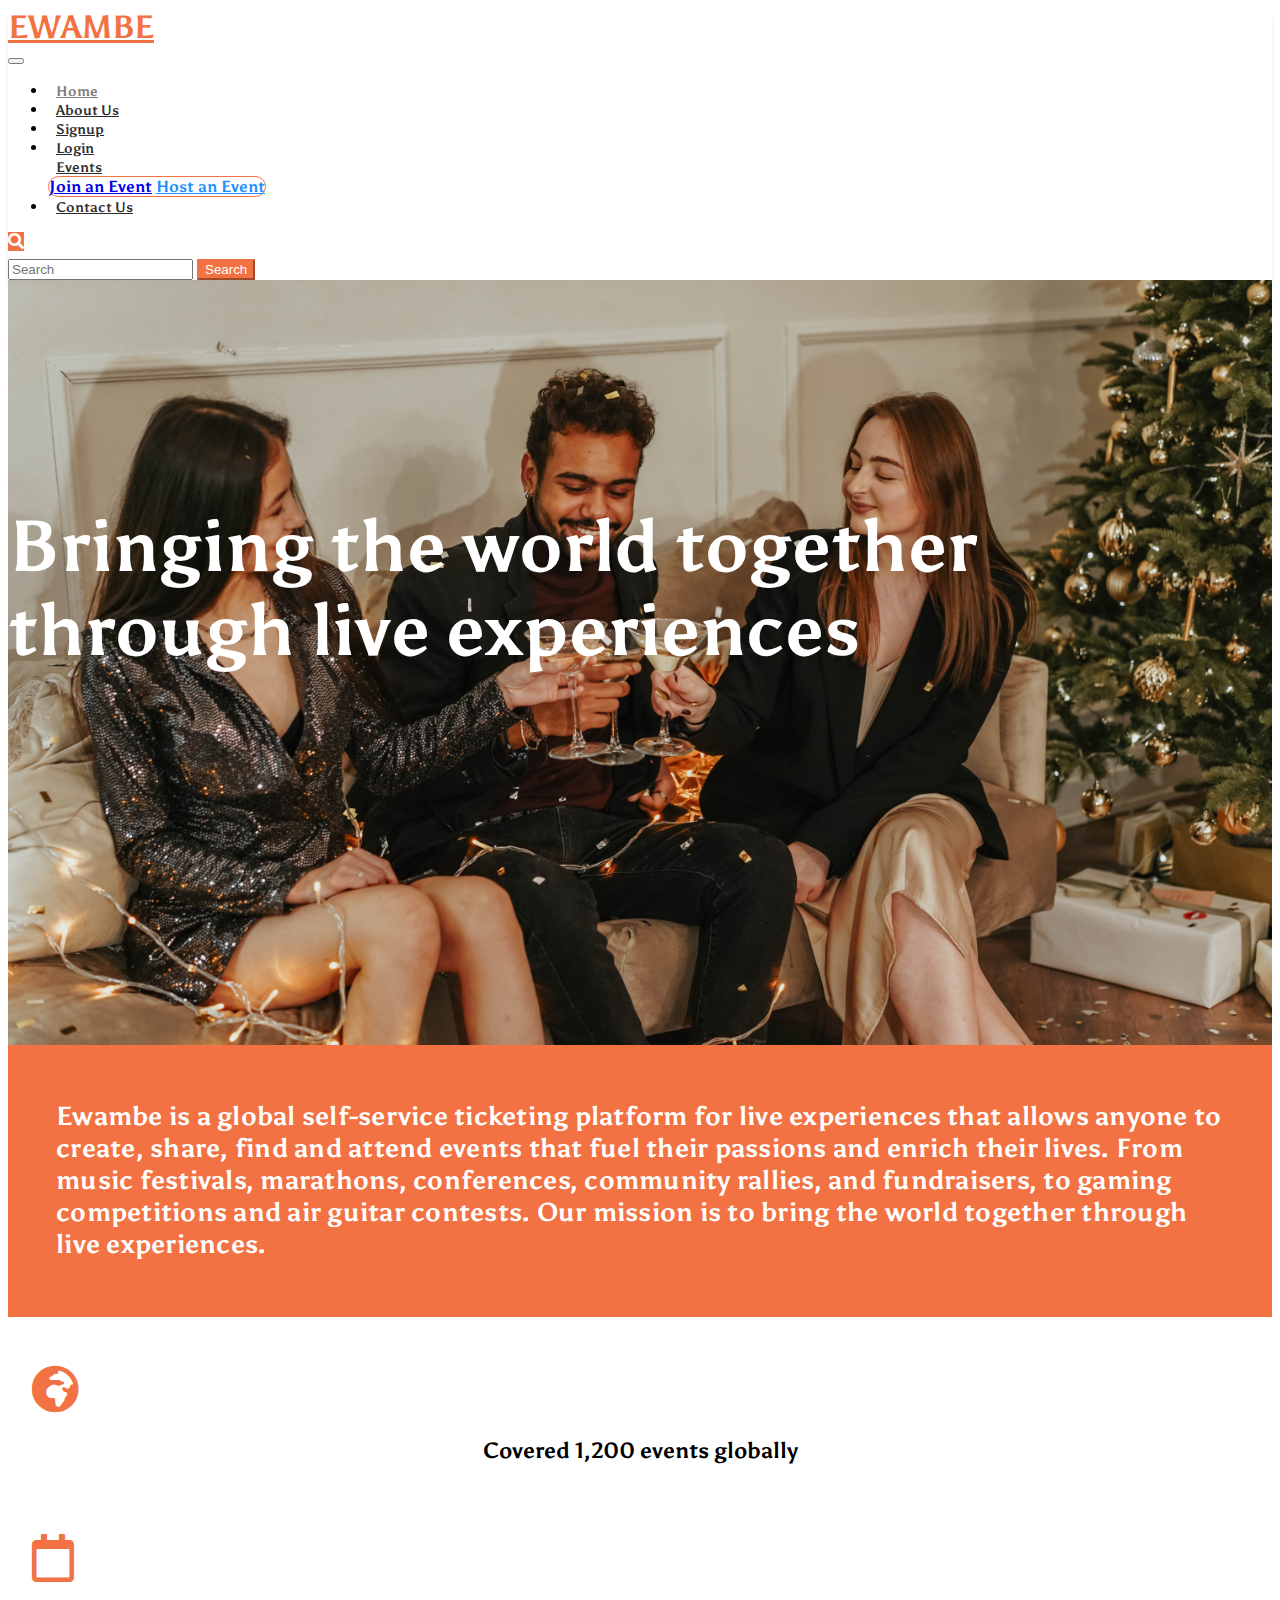
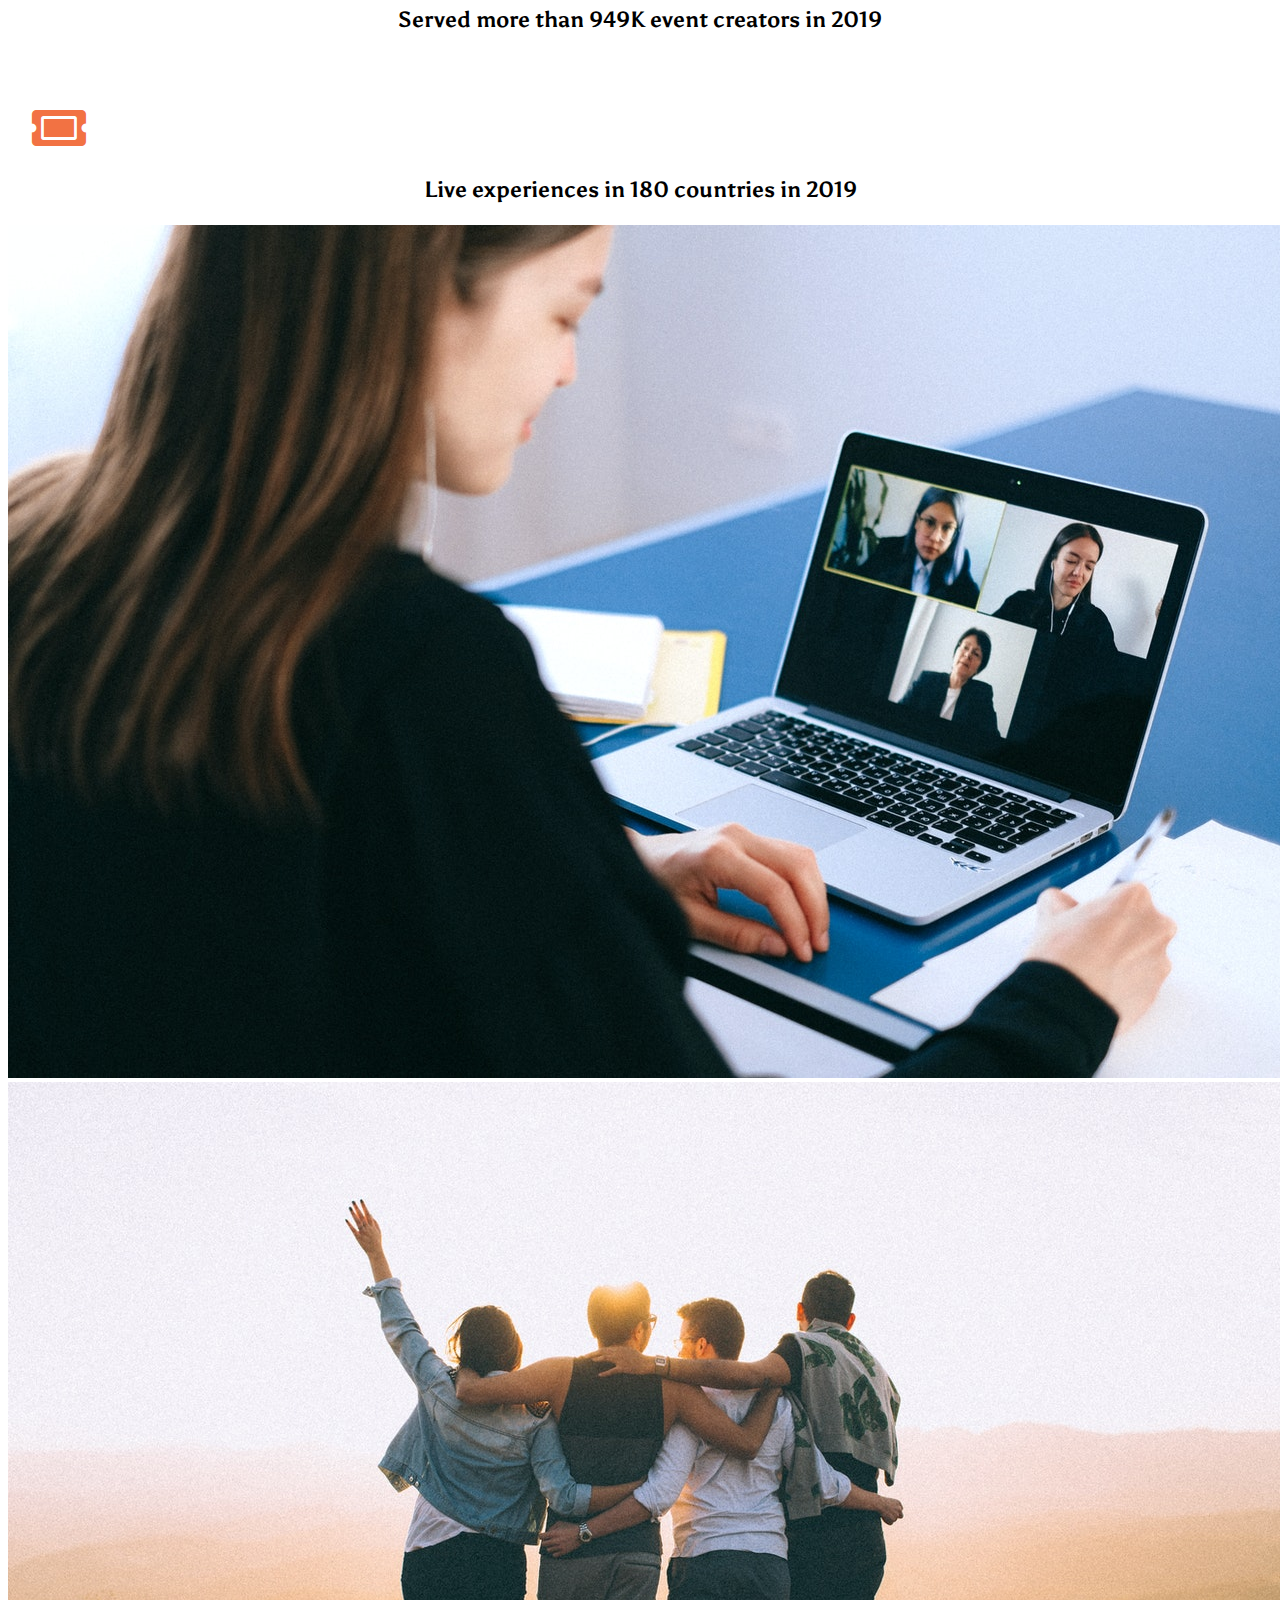
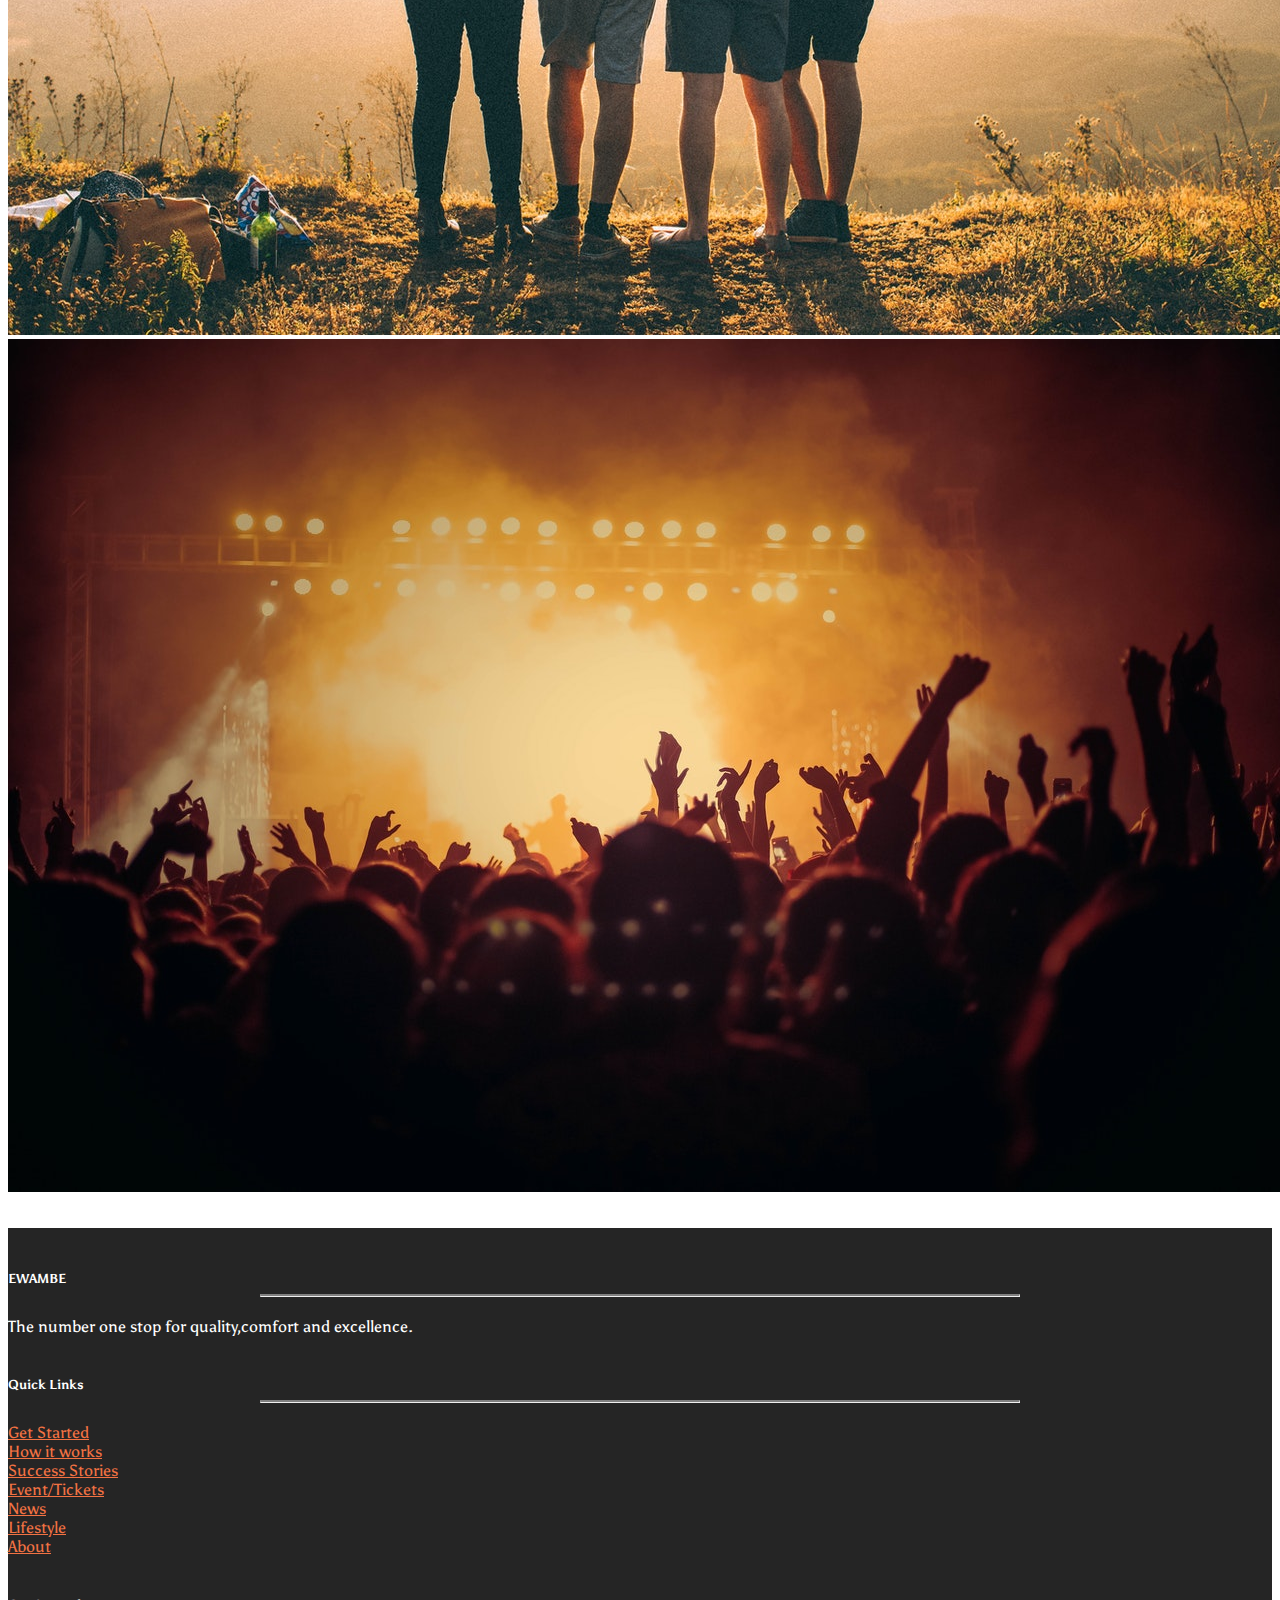
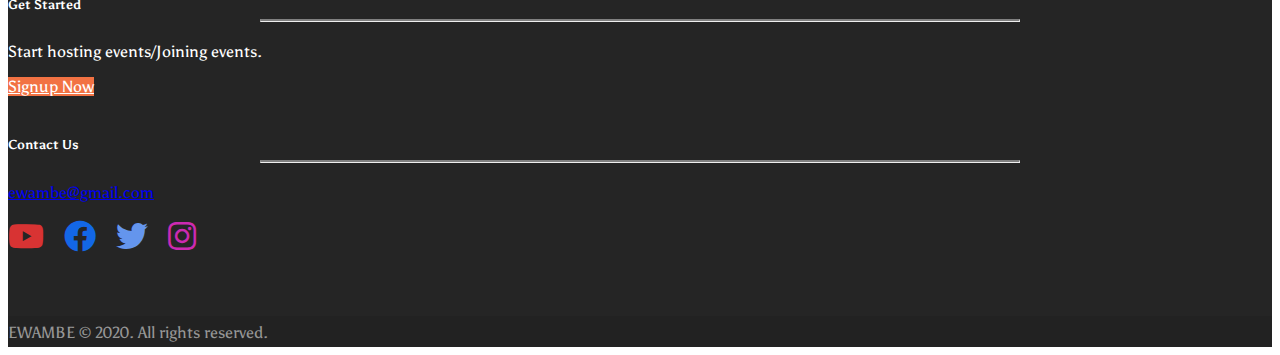
==== about.html @ 55161446 "First Commit" ====
<!doctype html>
<html lang="en">
  <head>
    <!-- Required meta tags -->
    <meta charset="utf-8">
    <meta name="viewport" content="width=device-width, initial-scale=1, shrink-to-fit=no">

    <!-- Bootstrap CSS -->
    <link href='https://fonts.googleapis.com/css?family=Asul' rel='stylesheet'>
    <link rel="stylesheet" href="Assets/css/all.css">
    <link rel="stylesheet" href="https://cdn.jsdelivr.net/npm/bootstrap@4.5.3/dist/css/bootstrap.min.css" integrity="sha384-TX8t27EcRE3e/ihU7zmQxVncDAy5uIKz4rEkgIXeMed4M0jlfIDPvg6uqKI2xXr2" crossorigin="anonymous">
    <link rel="stylesheet" href="Assets/css/style.css">

    <title>Ewambe - About Us</title>
  </head>
  <body>

      <!--Sticky-Navbar -->
      <div class="container-fluid sticky-top">
        <div class="row box-shadow">
                <div class="col-md-3 text-center ">
                    <a class="navbar-brand orange-bold site-logo mt-a" href="index.html">EWAMBE</a>
                </div>

                <div class="col">
                    <nav class="navbar navbar-expand-lg navbar-light">
                            <button class="navbar-toggler" type="button" data-toggle="collapse" data-target="#navbarNavDropdown" aria-controls="navbarNavDropdown" aria-expanded="false" aria-label="Toggle navigation">
                            <span class="navbar-toggler-icon"></span>
                            </button>

                            <div class="collapse navbar-collapse" id="navbarNavDropdown">
                                <ul class="navbar-nav">
                                    <li class="nav-item active">
                                    <a class="nav-link" href="index.html">Home <span class="sr-only">(current)</span></a>
                                    </li>
                                    <li class="nav-item">
                                        <a class="nav-link" href="about.html">About Us</a>
                                    </li>
                                    <li class="nav-item">
                                    <a class="nav-link" href="signup.html">Signup</a>
                                    </li>
                                    <li class="nav-item">
                                        <a class="nav-link" href="login.html">Login</a>
                                    </li>
                                    <li class="nav-item dropdown">
                                    <a class="nav-link dropdown-toggle" href="#" id="navbarDropdownMenuLink" role="button" data-toggle="dropdown" aria-haspopup="true" aria-expanded="false">
                                        Events
                                    </a>
                                    <div class="dropdown-menu" aria-labelledby="navbarDropdownMenuLink">
                                        <a class="dropdown-item" href="#">Join an Event</a>
                                        <a class="dropdown-item stand-out" href="#">Host an Event</a>
                                    </div>
                                    </li>
                                    <li class="nav-item">
                                        <a class="nav-link" href="#">Contact Us</a>
                                    </li>
                                </ul>
                            </div>
                            
                    <div>
                        <a class="btn" data-toggle="collapse" href="#collapseExample" role="button" aria-expanded="false" aria-controls="collapseExample">
                            <i class="fas fa-search"></i>
                        </a>
                    </div>
                    <div class="collapse" id="collapseExample">
                        <div class="card card-body ml-2">
                            <form class="form-inline">
                                <input class="form-control mr-sm-2" type="search" placeholder="Search" aria-label="Search">
                                <button class="btn orange-button my-2 my-sm-0" type="submit">Search</button>
                            </form>
                        </div>
                    </div>
                    </nav>
                </div>
        </div>
  </div>

  <div class="image-div">
    <div class="about-image full-width-img text-center">
        <h1 class="m-a about-head">
            Bringing the world together through live experiences
        </h1>
    </div>
  </div>

  <div class="about-info">
      <div class="write-up text-center">
        Ewambe is a global self-service ticketing platform for live experiences that allows anyone to create, share,
         find and attend events that fuel their passions and enrich their lives.
         From music festivals, marathons, conferences, community rallies, and fundraisers, to gaming competitions and air guitar contests.
          Our mission is to bring the world together through live experiences.
      </div>
  </div>

  <div class="container">
        <div class="row">
                <div class="col-sm-4 text-center">
                        <div class="row justify-center">
                                <i class="fas fa-globe-africa icn-color"></i>
                        </div>

                        <div class="icn-content">
                                Covered 1,200 events globally
                        </div>
            
                </div>
                <div class="col-sm-4 justify-center">
                        <div class="row justify-center">
                            <i class="far fa-calendar icn-color"></i>
                        </div>

                        <div class="icn-content">
                            Served more than 949K event creators in 2019
                        </div>
                </div>
                <div class="col-sm-4 justify-center">
                        <div class="row justify-center">
                            <i class="fas fa-ticket-alt icn-color"></i>
                        </div>

                        <div class="icn-content">
                            Live experiences in 180 countries in 2019
                        </div>
                </div>
        </div>
  </div>

  <div class="container-fluid mb-3">

        <div class="row">
                <div class="col-sm-4">
                        <div class="img-holder">
                            <a href="#">
                                <img src="Assets/Images/pexels-anna-shvets-4226140.jpg" alt="..." class="img-fluid">
                                <div class="overlay">
                                    <div class="text">
                                         <h3>
                                              Host Events
                                         </h3> 
                                    </div>
                                </div>
                            </a>                            
                        </div>
                </div>
                <div class="col-sm-4">
                        <div class="img-holder">
                            <a href="#">
                                <img src="Assets/Images/pexels-helena-lopes-4453153.jpg" alt="..." class="img-fluid">
                                <div class="overlay">
                                    <div class="text">
                                        <h3>
                                            Discover Events
                                        </h3> 
                                    </div>
                                </div>
                            </a>
                        </div>
                </div>
                <div class="col-sm-4">
                        <div class="img-holder">
                            <a href="#">
                                <img src="Assets/Images/pexels-vishnu-r-nair-1105666.jpg" alt="..." class="img-fluid">
                                <div class="overlay">
                                    <div class="text">
                                        <h3>
                                            Join an Event
                                        </h3>
                                    </div>
                                </div>
                            </a>
                        </div>
                </div>
        </div>

  </div>

  <footer id="footer" class="footer-1">
    <div class="main-footer widgets-dark typo-light">
        <div class="container">
            <div class="row text-center">
            
                <div class="col-xs-12 col-sm-6 col-md-3">
                    <div class="widget subscribe no-box">
                        <h5 class="widget-title">EWAMBE <hr class="rule"></h5></h5>
                        <p>The number one stop for quality,comfort and excellence. </p>
                    </div>
                </div>
                
                <div class="col-xs-12 col-sm-6 col-md-3">
                    <div class="widget no-box">
                        <h5 class="widget-title">Quick Links <hr class="rule"></hr> </h5>
                        <ul class="thumbnail-widget">
                            <li>
                                <div class="thumb-content"><a href="#.">Get Started</a></div>	
                            </li>
                            <li>
                                <div class="thumb-content"><a href="#.">How it works</a></div>	
                            </li>
                            <li>
                                <div class="thumb-content"><a href="#.">Success Stories</a></div>	
                            </li>
                            <li>
                                <div class="thumb-content"><a href="#.">Event/Tickets</a></div>	
                            </li>
                            <li>
                                <div class="thumb-content"><a href="#.">News</a></div>	
                            </li>
                            <li>
                                <div class="thumb-content"><a href="#.">Lifestyle</a></div>	
                            </li>
                            <li>
                                <div class="thumb-content"><a href="#.">About</a></div>	
                            </li>
                        </ul>
                    </div>
                </div>
                
                <div class="col-xs-12 col-sm-6 col-md-3">
                    <div class="widget no-box">
                        <h5 class="widget-title">Get Started <hr class="rule"></hr> </h5>
                        <p>Start hosting events/Joining events.</p>
                        <a class="btn orange-button" href="#" target="_blank">Signup Now</a>
                    </div>
                </div>
                
                <div class="col-xs-12 col-sm-6 col-md-3">
                    
                    <div class="widget no-box">
                    <h5 class="widget-title">Contact Us <hr class="rule"></hr></h5>
                    
                    <p><a href="mailto:#" title="Ewambe">ewambe@gmail.com</a></p>
                        <ul class="social-footer2">
                            <li class=""><a title="youtube" target="_blank" href="#/"><i class="fab fa-youtube yt"></i></a></li>
                            <li class=""><a href="#" target="_blank" title="Facebook"><i class="fab fa-facebook fb"></i></a></li>
                            <li class=""><a href="#" target="_blank" title="Twitter"><i class="fab fa-twitter tt"></i></a></li>
                            <li class=""><a title="instagram" target="_blank" href="#/"><i class="fab fa-instagram ig"></i></a></li>
                        </ul>
                    </div>
                </div>
            
            </div>
        </div>
    </div>
      
    <div class="footer-copyright">
        <div class="container">
            <div class="row">
                <div class="col-md-12 text-center">
                    <p>EWAMBE © 2020. All rights reserved.</p>
                </div>
            </div>
        </div>
    </div>
    </footer>


    <!-- Optional JavaScript; choose one of the two! -->

    <!-- Option 1: jQuery and Bootstrap Bundle (includes Popper) -->
    <script src="https://code.jquery.com/jquery-3.5.1.slim.min.js" integrity="sha384-DfXdz2htPH0lsSSs5nCTpuj/zy4C+OGpamoFVy38MVBnE+IbbVYUew+OrCXaRkfj" crossorigin="anonymous"></script>
    <script src="https://cdn.jsdelivr.net/npm/bootstrap@4.5.3/dist/js/bootstrap.bundle.min.js" integrity="sha384-ho+j7jyWK8fNQe+A12Hb8AhRq26LrZ/JpcUGGOn+Y7RsweNrtN/tE3MoK7ZeZDyx" crossorigin="anonymous"></script>
    <script src="Assets/js/bootstrap.min.js"></script>

    <!-- Option 2: jQuery, Popper.js, and Bootstrap JS
    <script src="https://code.jquery.com/jquery-3.5.1.slim.min.js" integrity="sha384-DfXdz2htPH0lsSSs5nCTpuj/zy4C+OGpamoFVy38MVBnE+IbbVYUew+OrCXaRkfj" crossorigin="anonymous"></script>
    <script src="https://cdn.jsdelivr.net/npm/popper.js@1.16.1/dist/umd/popper.min.js" integrity="sha384-9/reFTGAW83EW2RDu2S0VKaIzap3H66lZH81PoYlFhbGU+6BZp6G7niu735Sk7lN" crossorigin="anonymous"></script>
    <script src="https://cdn.jsdelivr.net/npm/bootstrap@4.5.3/dist/js/bootstrap.min.js" integrity="sha384-w1Q4orYjBQndcko6MimVbzY0tgp4pWB4lZ7lr30WKz0vr/aWKhXdBNmNb5D92v7s" crossorigin="anonymous"></script>
    -->
  </body>
</html>
---- Assets/css/style.css ----
/* Root Variables */
:root{
    --primary-font-color: #f27243!important;
    --secondary-font-color:dodgerblue!important;
    --primary-background:  #f27243!important;
    --secondary-background: #e26234 !important;
    --event-background: #e2e2e2!important;
    --white-text: #fff;
    --green:rgb(81, 177, 81)!important;
}

html{
    scroll-behavior: smooth;
}
body{
    font-family: Asul;
}
/* Utilities */
.orange{
    color: var(--primary-font-color);
}
.bg-orange{
    background-color: var(--primary-background);
}
.orange-bold{
    color: var(--primary-font-color);
    
    font-weight: bold;
}
.orange-button{
    background-color: none!important;
    color: var(--primary-font-color);
    border-color: var(--primary-font-color);
}
.bg-grey{
    background-color: rgb(242, 241, 241);
    border-radius: 15px;
}
.m-a{
    margin: auto!important;
}
.mt-a{
    margin-top: auto!important;
}
.mb-3{
    margin-bottom: 2em!important;
}

/* Content Styles */
.site-logo{
    font-size: 2rem;
}
.site-logo:hover{
    color: var(--primary-font-color);
} 
.orange-button:hover{color: white;
background-color: var(--secondary-background);
border-color: var(--secondary-background);
-webkit-box-shadow: 0 15px 30px rgba(0, 0, 0, 0.1);
-moz-box-shadow: 0 15px 30px rgba(0, 0, 0, 0.1);
-ms-box-shadow: 0 15px 30px rgba(0, 0, 0, 0.1);
-o-box-shadow: 0 15px 30px rgba(0, 0, 0, 0.1);
box-shadow: 0 15px 30px rgba(0, 0, 0, 0.1);
-webkit-transition: all 250ms ease-in-out 0s;
-moz-transition: all 250ms ease-in-out 0s;
-ms-transition: all 250ms ease-in-out 0s;
-o-transition: all 250ms ease-in-out 0s;
transition: all 250ms ease-in-out 0s;
}
.orange-button:active{color: white;
    background-color: var(--secondary-background);
}
.m-a{
    margin: auto !important;
}
.navbar-light .navbar-nav .nav-link {
    color: rgba(0, 0, 0, 0.823);
}
.navbar-light .navbar-nav .nav-link:hover{
    color:var(--primary-font-color) ;
}
.dropdown-item:hover{
    background-color: var(--primary-background) ;
    color: white;
}
.active .nav-link{
    color: rgb(128, 126, 126)!important;
}
.stand-out{
    color: dodgerblue;
}
.stand-out:hover{
    color: white;
}
.dropdown-menu{
    border: 1px solid var(--primary-background)!important;
    border-radius: 1rem!important;
}
.nav-item{
    margin-right: 2rem;
    font-weight: bold;
}
.card {
    position: relative;
    display: -ms-flexbox;
    display: flex;
    -ms-flex-direction: column;
    flex-direction: column;
    min-width: 0;
    word-wrap: break-word;
    background-color: #fff;
    background-clip: border-box;
    border: none;
    border-radius: .25rem;
    margin-top: .5em;
}

/* .card-body {
    padding:0!important;
} */
.box-shadow{
    -webkit-box-shadow: 0px 8px 6px -2px rgba(214,211,214,1);
    -moz-box-shadow: 0px 8px 6px -2px rgba(214,211,214,1);
    box-shadow: 0px 8px 6px -2px rgba(214,211,214,1); 
}
.event-title{
    font-size: 3.25rem;
    line-height: 4rem;
    display: block;
    color:var(--primary-font-color);
}
.spaced-paragraph{
    margin: 1rem 0;
}
.sticky-top .box-shadow{
    background-color: white;
}
.full-width-img {
    width: 100%;
    height: auto;
}
@media (min-width: 992px){
    .navbar-expand-lg .navbar-nav .nav-link {
        padding-right: .5rem;
        padding-left: .5rem;
        font-size: .9rem;
    }
}
.get-started{
    font-family: Neue Plak,-apple-system,BlinkMacSystemFont,Roboto,Helvetica Neue,Helvetica,Tahoma,Arial,sans-serif;
    -webkit-font-smoothing: antialiased;
    letter-spacing: normal;
    -webkit-box-direction: normal;
    font-size: .9em;
    font-weight: 800;
    line-height: 32px;
    text-decoration: none;
    display: flex;
    -webkit-box-align: center;
    align-items: center;
    background-color:var(--primary-background);
    border-radius: 100px;
    padding: 12px 16px 12px 18px;
    color: #fff;
    width: fit-content;
}
.get-started:hover{
    background-color:var(--secondary-background);
    text-decoration: none;
    color: white;
    -webkit-box-shadow: 0 15px 30px rgba(0, 0, 0, 0.1);
    -moz-box-shadow: 0 15px 30px rgba(0, 0, 0, 0.1);
    -ms-box-shadow: 0 15px 30px rgba(0, 0, 0, 0.1);
    -o-box-shadow: 0 15px 30px rgba(0, 0, 0, 0.1);
    box-shadow: 0 15px 30px rgba(0, 0, 0, 0.1);
    -webkit-transition: all 250ms ease-in-out 0s;
    -moz-transition: all 250ms ease-in-out 0s;
    -ms-transition: all 250ms ease-in-out 0s;
    -o-transition: all 250ms ease-in-out 0s;
    transition: all 250ms ease-in-out 0s;
    }
.title-sub{
    font-weight: 400;
    font-size: 1.5em;
    color: black;
}
.icon-space{
    margin-left: .5em;
}
.card-cnt {
    background: var( --event-background);
    padding: 30px 40px 40px 40px;
    margin-bottom: 30px;
}
.info-about-post {
    color: var(--primary-font-color);
    font-size: 13px;
    margin-bottom: 0;
    font-family: Verdana;
    font-weight: bold;
}
.cardd:hover{
    -webkit-box-shadow: 0px 4px 10px 0px rgba(163,161,163,1);
    -moz-box-shadow: 0px 4px 10px 0px rgba(163,161,163,1);
    box-shadow: 0px 4px 10px 0px rgba(163,161,163,1);
}
.cardd{
    -webkit-box-shadow: 0 16px 64px -16px rgba(46,55,77,.1);
    box-shadow: 0 16px 64px -16px rgba(46,55,77,.1);
}
.cardd a{
    color: black;
}
.cardd a:hover{
    color:initial;
    text-decoration: none;
}
.online-events{
    margin-top:1em;
    font-size: 2rem;
    line-height: 2rem;
    padding-bottom: 1.5em;
    font-weight: bold;
    color: var(--primary-font-color);
}


/* About Page */
.image-div{
width: 100%;
margin-right: auto;
margin-left: auto;
}
.image-container{
    width: 100%;
    margin-right: auto;
    margin-left: auto;
}

.about-image {
    position: relative;
    height: 85vh;
    width: 100%;
    margin: 0;
    background: url(../Images/pexels-olia-danilevich-5911468.jpg) center center no-repeat;
    background-size: cover;
}

.about-head{
    color: var(--white-text);
    padding-top: 25vh;
    font-size: 4.5em;
    line-height: 5.25rem;
    overflow: hidden;
}
.about-info{
    background-color: var(--primary-font-color);
    padding: 3.5rem 3rem;
    margin: auto;
}

.write-up{
    color: var(--white-text);
    font-weight: 700;
    font-size: 1.6rem;
    line-height: 2rem;
    letter-spacing: .25px;
    margin-right: -.25px;
}

.icn-color{
    color: var(--primary-font-color);
    font-size: 3rem;
    padding: 1em .5em .5em .5em;
}

.justify-center{
    justify-content: center;
}

.icn-content{
    font-size: 1.4rem;
    text-align: center;
    font-weight: 600;
    margin-bottom: 1em;
}

.img-holder {
    position: relative;
    width: 100%;
}

.overlay {
    position: absolute;
    top: 0;
    bottom: 0;
    left: 0;
    right: 0;
    height: 100%;
    width: 100%;
    margin: 0;
    opacity: 0;
    transition: .5s ease;
    background-color: rgba(84, 81, 80, 0.734);
  }
.img-holder:hover .overlay {
    opacity: 0.8;
}
  .text {
    color: rgb(255, 255, 255);
    font-weight: bolder;
    position: absolute;
    margin: auto auto;
    top: 50%;
    left: 50%;
    -webkit-transform: translate(-50%, -50%);
    -ms-transform: translate(-50%, -50%);
    transform: translate(-50%, -50%);
    text-align: center;
}

/* Signup */
/* .signup-margin{

} */
.signup-form{
    max-width: 350px;
    width: 100%;
    margin:auto;
}
.signup-margin{
    padding: 2.5em;
}
.signup-margin h1{
    color: var(--primary-font-color);
}
.signup-submit-btn{
    background-color: white;
    color: var(--primary-font-color);
    border-color: var(--primary-font-color);
}
.signup-submit-btn:hover{
    background-color: var(--secondary-background);
    color: #fff;
    border-color: var(--secondary-background);
}
.demarcation{
    font-weight: bold;
    font-size: 2em;
}
.signin-option1 a{
    color: white!important;
    padding: 10px;
    background-color:rgb(216, 51, 51);;
    border-radius: 20px;
    margin: .5em auto!important;
}
.signin-option1 a:hover{
    text-decoration: none;
}

.signin-option2 a{
    color: white!important;
    padding: 10px;
    background-color: dodgerblue;
    border-radius: 20px;
    margin: .5em auto!important;
}
.signin-option2 a:hover{
    text-decoration: none;
}

.signin-option3 a{
    color: white!important;
    padding: 10px;
    background-color: cornflowerblue;
    border-radius: 20px;
    margin: .5em auto!important;
}
.signin-option3 a:hover{
    text-decoration: none;
}

.or-line{
    width: 100px;
    margin: auto;
    font-weight: bold;
}

.fnt-orange{
    color: var(--primary-font-color);
}

/* Select Account Page */

.box-det{
    height: auto;
    width: 80%;
    padding-bottom: 2em;
}

.box-det h2{
    color: var(--primary-font-color);
}

.select-user{
    position: absolute;
    bottom: 0;
    left:50;
}


.select-user .sel{
    color: var(--secondary-font-color);
    font-size: 1.5em;
}

.green{
    color: var(--green);
}

/* Business Account Navar */

/* Dropdown Button */
.dropbtn {
    background-color:var(--primary-background);
    color: white;
    padding: .5em;
    font-size: 16px;
    border: 1px solid transparent;
    border-radius: 20px;
  }
  
  /* The container <div> - needed to position the dropdown content */
  .dropdown {
    position: relative;
    display: inline-block;
  }
  
  /* Dropdown Content (Hidden by Default) */
  .dropdown-content {
    display: none;
    position: absolute;
    background-color: #f1f1f1;
    min-width: 160px;
    box-shadow: 0px 8px 16px 0px rgba(0,0,0,0.2);
    z-index: 1;
  }
  
  /* Links inside the dropdown */
  .dropdown-content a {
    color: black;
    padding: 12px 16px;
    text-decoration: none;
    display: block;
  }
  
  /* Change color of dropdown links on hover */
  .dropdown-content a:hover {background-color: #ddd;}
  
  /* Show the dropdown menu on hover */
  .dropdown:hover .dropdown-content {display: block;}
  
  /* Change the background color of the dropdown button when the dropdown content is shown */
  .dropdown:hover .dropbtn {background-color: var(--primary-background);}

  /* Dropdown Divider */
  .dropdown-divider1 {
    height: 0;
    margin: .5rem 0;
    overflow: hidden;
    border-top: 1px solid darkblue;
}
/* End of Hover Dropdown */

/* Main Footer */
footer .main-footer{
    padding: 20px 0;
    background: #252525;
}
footer ul{
    padding-left: 0;
    list-style: none;
}

/* Copy Right Footer */
.footer-copyright {	background: #222;	padding: 5px 0;}
.footer-copyright .logo {    display: inherit;}
.footer-copyright nav {    float: right;    margin-top: 5px;}
.footer-copyright nav ul {	list-style: none;	margin: 0;	padding: 0;}
.footer-copyright nav ul li {	border-left: 1px solid #505050;	display: inline-block;	line-height: 12px;	margin: 0;	padding: 0 8px;}
.footer-copyright nav ul li a{	color: #969696;}
.footer-copyright nav ul li:first-child {	border: medium none;	padding-left: 0;}
.footer-copyright p {	color: #969696;	margin: 2px 0 0;}

/* Footer Top */
.footer-top{	background: #252525;	padding-bottom: 30px;	margin-bottom: 30px;	border-bottom: 3px solid #222;}

/* Footer transparent */
footer.transparent .footer-top, footer.transparent .main-footer{	background: transparent;}
footer.transparent .footer-copyright{	background: none repeat scroll 0 0 rgba(0, 0, 0, 0.3) ;}

/* Footer light */
footer.light .footer-top{	background: #f9f9f9;}
footer.light .main-footer{	background: #f9f9f9;}
footer.light .footer-copyright{	background: none repeat scroll 0 0 rgba(255, 255, 255, 0.3) ;}

/* Footer 4 */
.footer- .logo {    display: inline-block;}

/*==================== 
	Widgets 
====================== */
.widget{
    padding: 20px;	
    margin-bottom:40px;
}
.widget.widget-last{
    margin-bottom: 0px;
}
.widget.no-box{
    padding: 0;
    background-color:transparent;
    margin-bottom: 40px;
    box-shadow: none;
    -webkit-box-shadow: none;
    -moz-box-shadow: none;
    -ms-box-shadow: none;
    -o-box-shadow: none;}
.widget.subscribe p{
    margin-bottom: 18px;
}
.widget li a{
    color: var(--primary-font-color);
}
.widget li a:hover{
    color: #4b92dc;
}
.widget-title {
    margin-bottom: 20px;
}
.rule{
        border-top: 2px solid grey;
        width: 60%;
}
/* .widget-title span {
    background: #839FAD none repeat scroll 0 0;
    display: block;
     height: 1px;
     margin-top: 25px;
     position: relative;
     width: 20%;}
.widget-title span::after {
    background: inherit;
    content: "";
    height: inherit;
    position: absolute;
    top: -4px;width: 50%;}
.widget-title.text-center span,.widget-title.text-center span::after {
    margin-left: auto;
    margin-right:auto;
    left: 0;
    right: 0;
} */
.widget .badge{	float: right;	background: #7f7f7f;}

.typo-light h1, 
.typo-light h2, 
.typo-light h3, 
.typo-light h4, 
.typo-light h5, 
.typo-light h6,
.typo-light p,
.typo-light div,
.typo-light span,
.typo-light small{	color: #fff;}

ul.social-footer2 {	margin: 0;
    padding: 0;
    width: auto;
}
ul.social-footer2 li {
    display: inline-block;
    padding: 0;
}
ul.social-footer2 li a {
    display: block;	
    font-size: 2em;
    margin-right: .5em;
    text-align: center;
}
 .btn{
    background-color: var(--primary-background);
    color:#fff;
} 
.yt{
    color: rgb(216, 51, 51);
}
.fb{
    color: rgb(19, 103, 230);
}
.tt{
    color: cornflowerblue;
}
.ig{
    color: rgb(204, 42, 177);
}
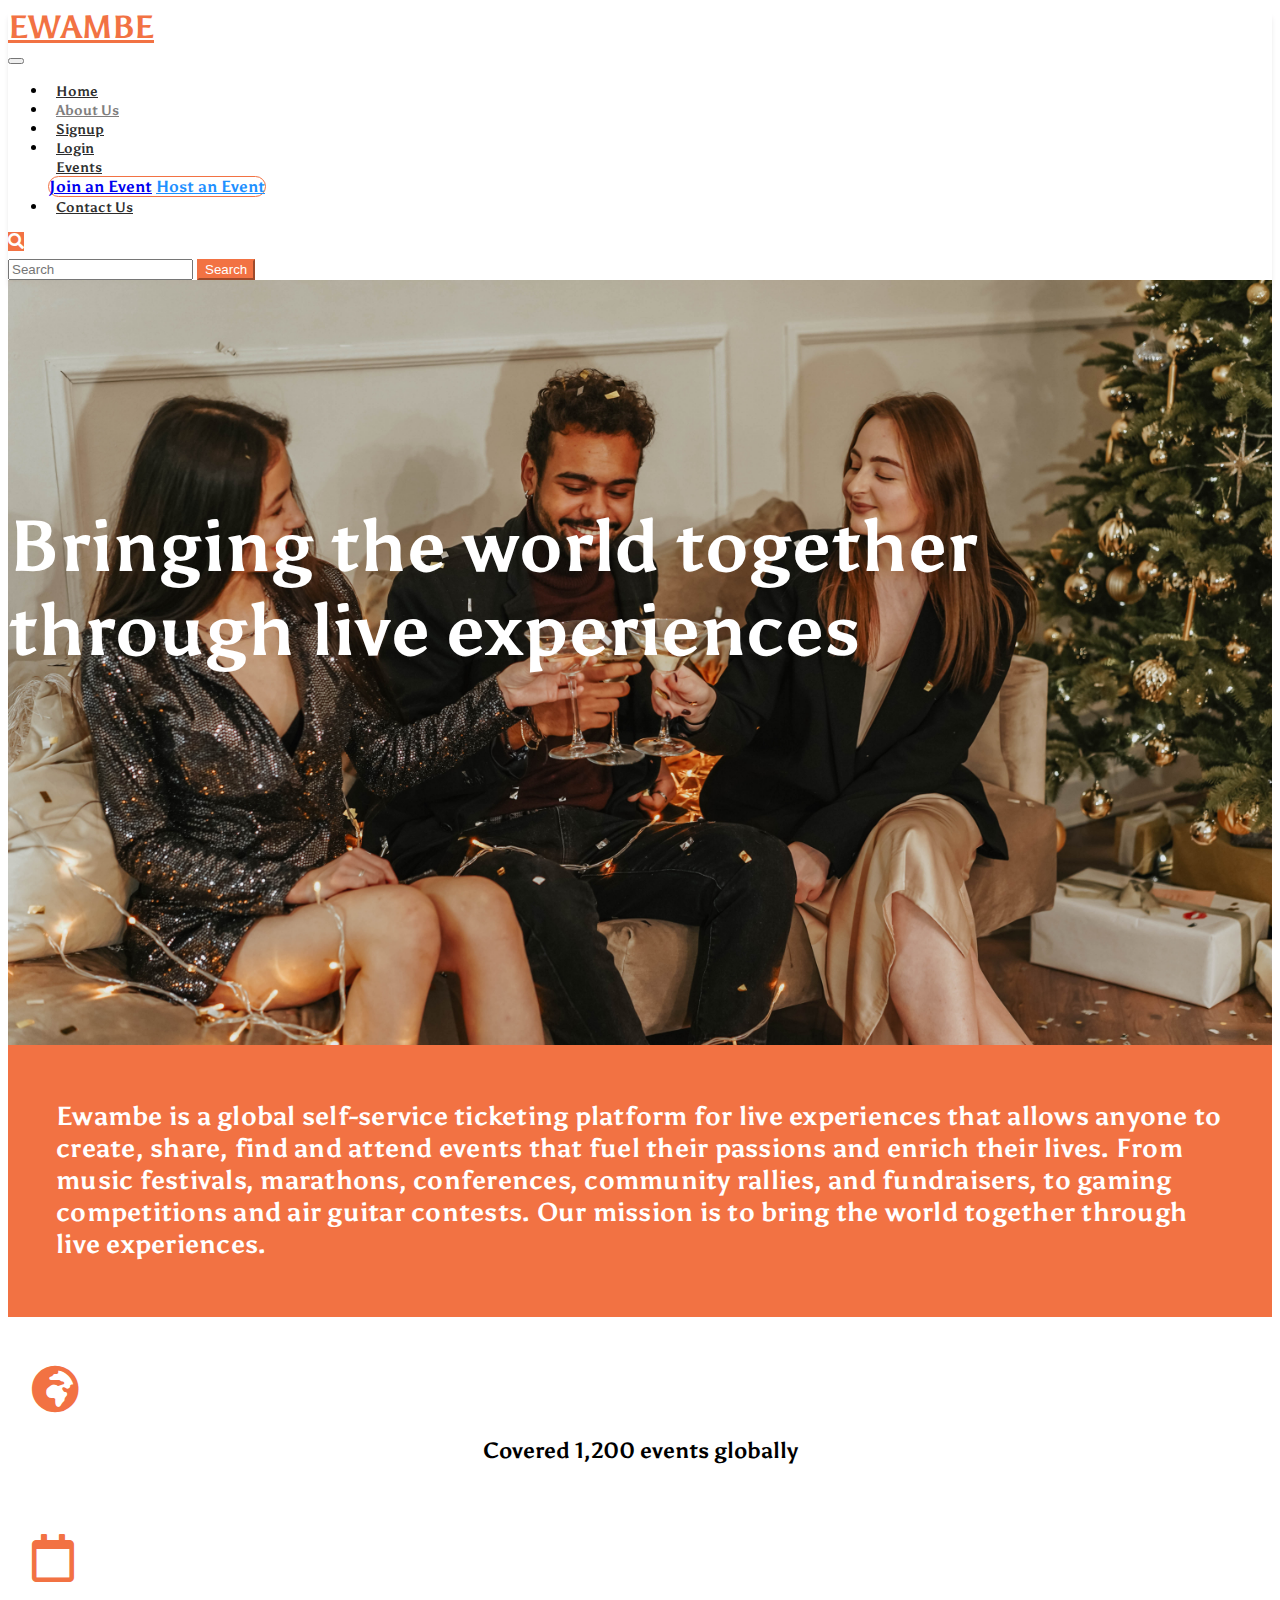
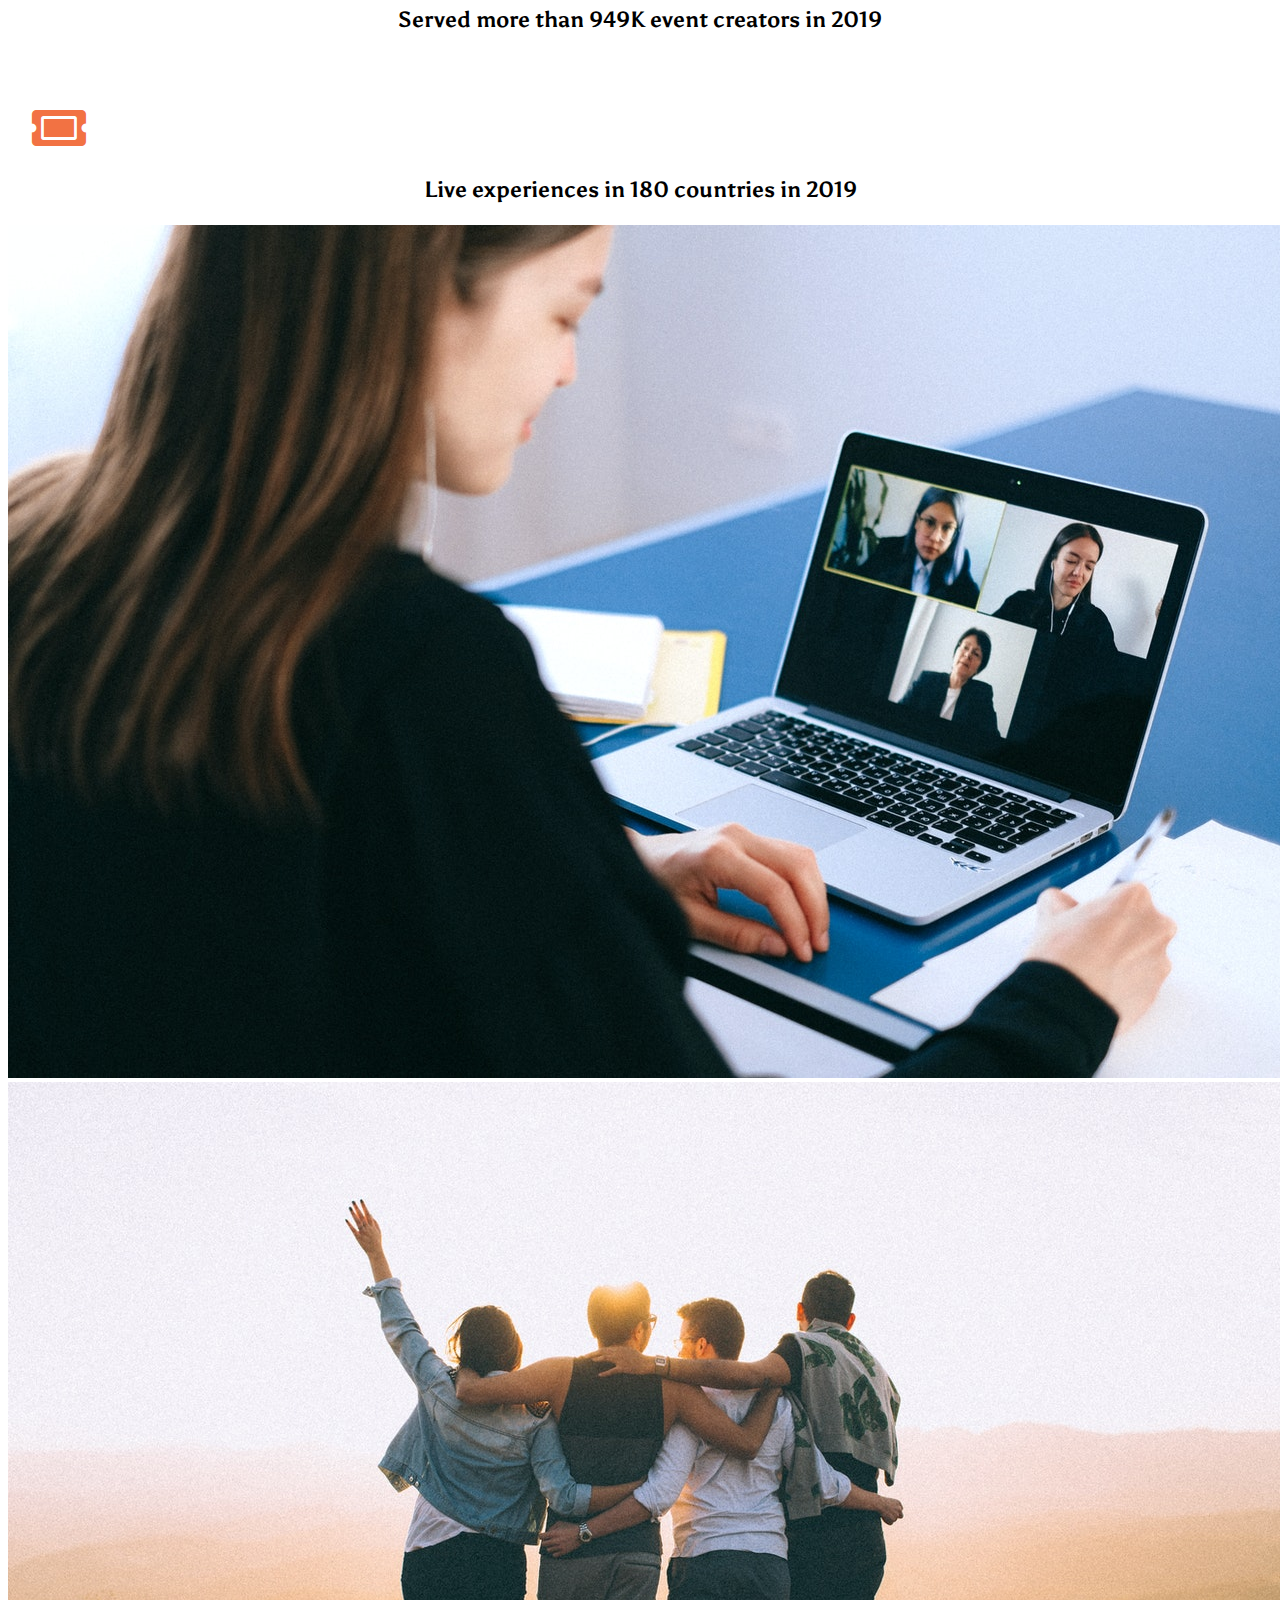
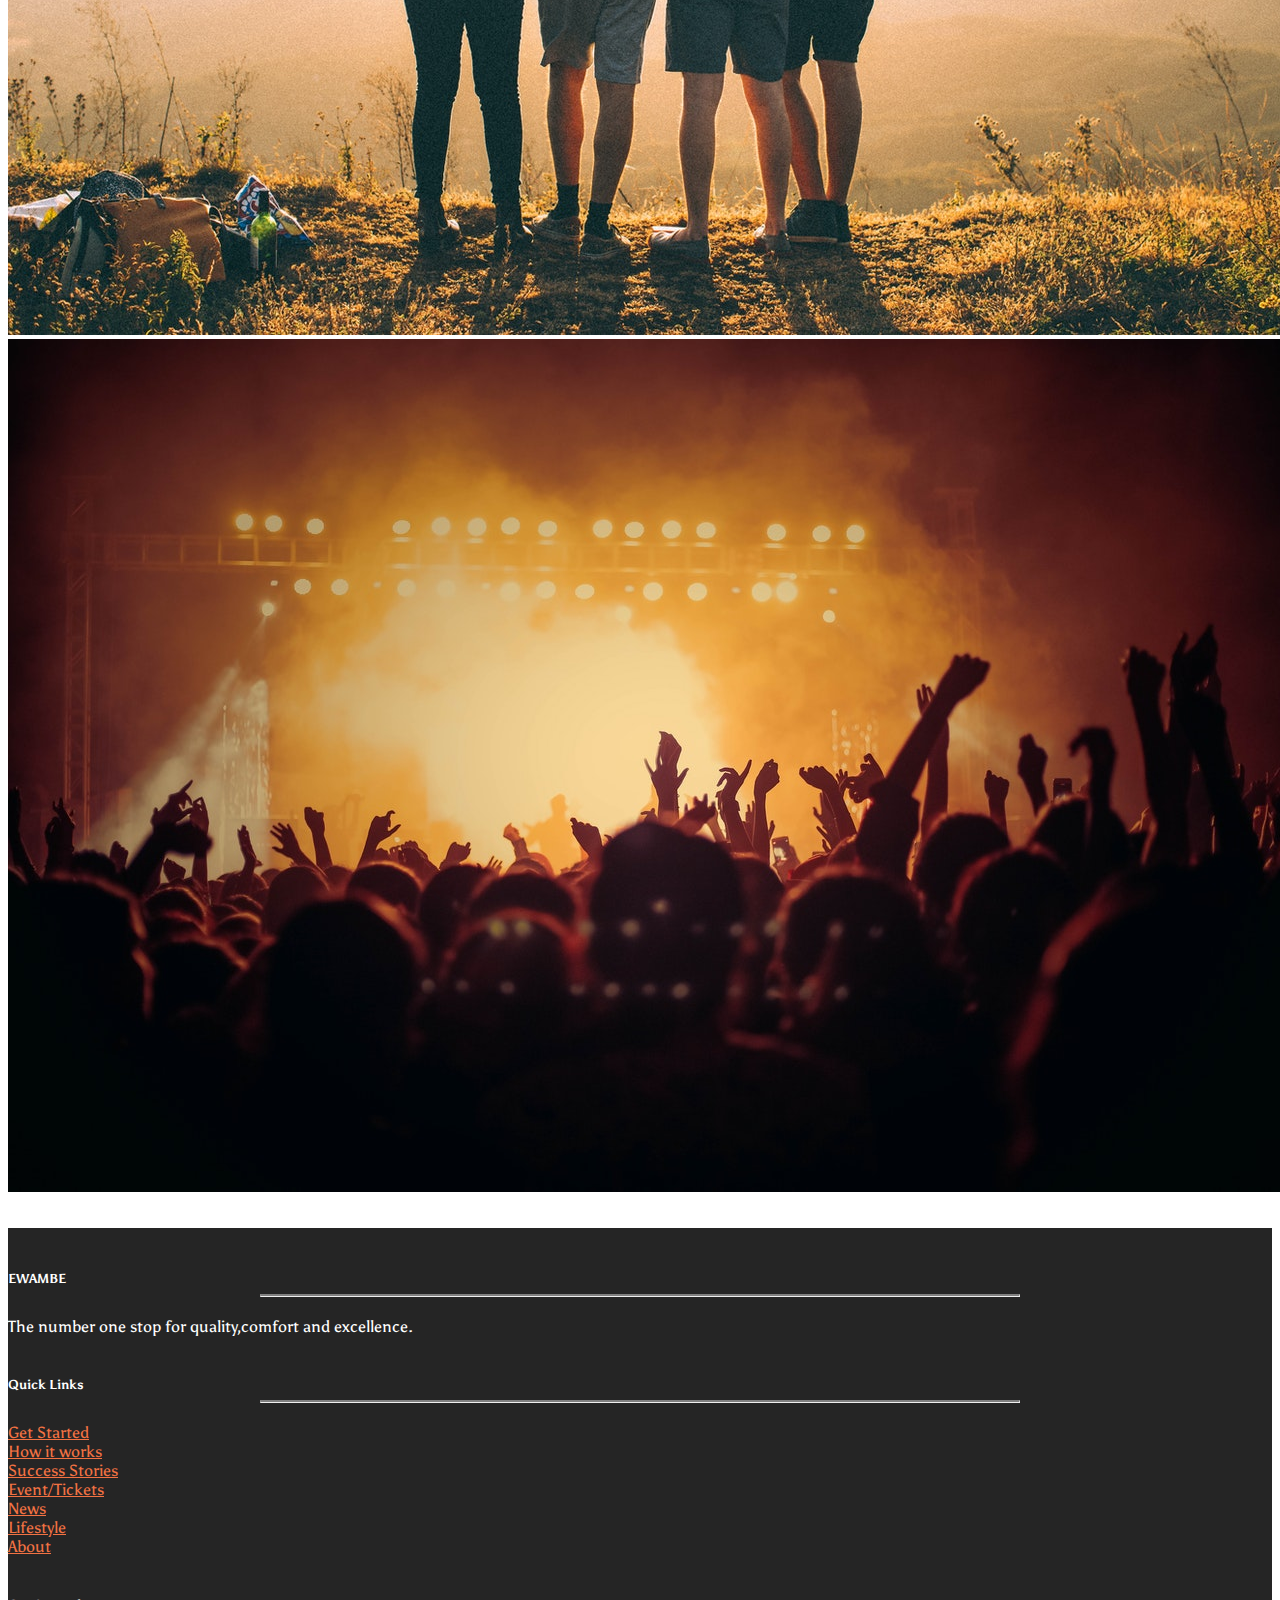
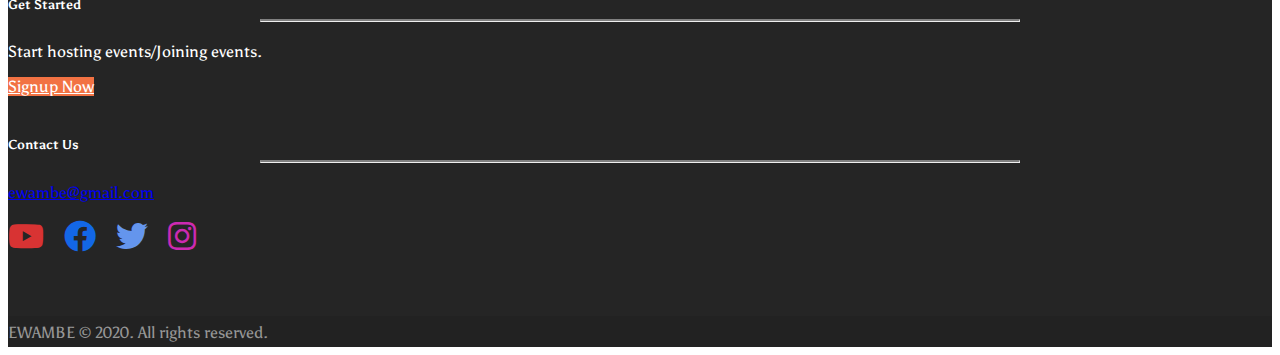
==== commit 0e415319: "Second-Commit: Changes to current pages" ====
--- a/about.html
+++ b/about.html
@@ -30,11 +30,11 @@
 
                             <div class="collapse navbar-collapse" id="navbarNavDropdown">
                                 <ul class="navbar-nav">
+                                    <li class="nav-item">
+                                    <a class="nav-link" href="index.html">Home </a>
+                                    </li>
                                     <li class="nav-item active">
-                                    <a class="nav-link" href="index.html">Home <span class="sr-only">(current)</span></a>
-                                    </li>
-                                    <li class="nav-item">
-                                        <a class="nav-link" href="about.html">About Us</a>
+                                        <a class="nav-link" href="about.html">About Us<span class="sr-only">(current)</span></a>
                                     </li>
                                     <li class="nav-item">
                                     <a class="nav-link" href="signup.html">Signup</a>
